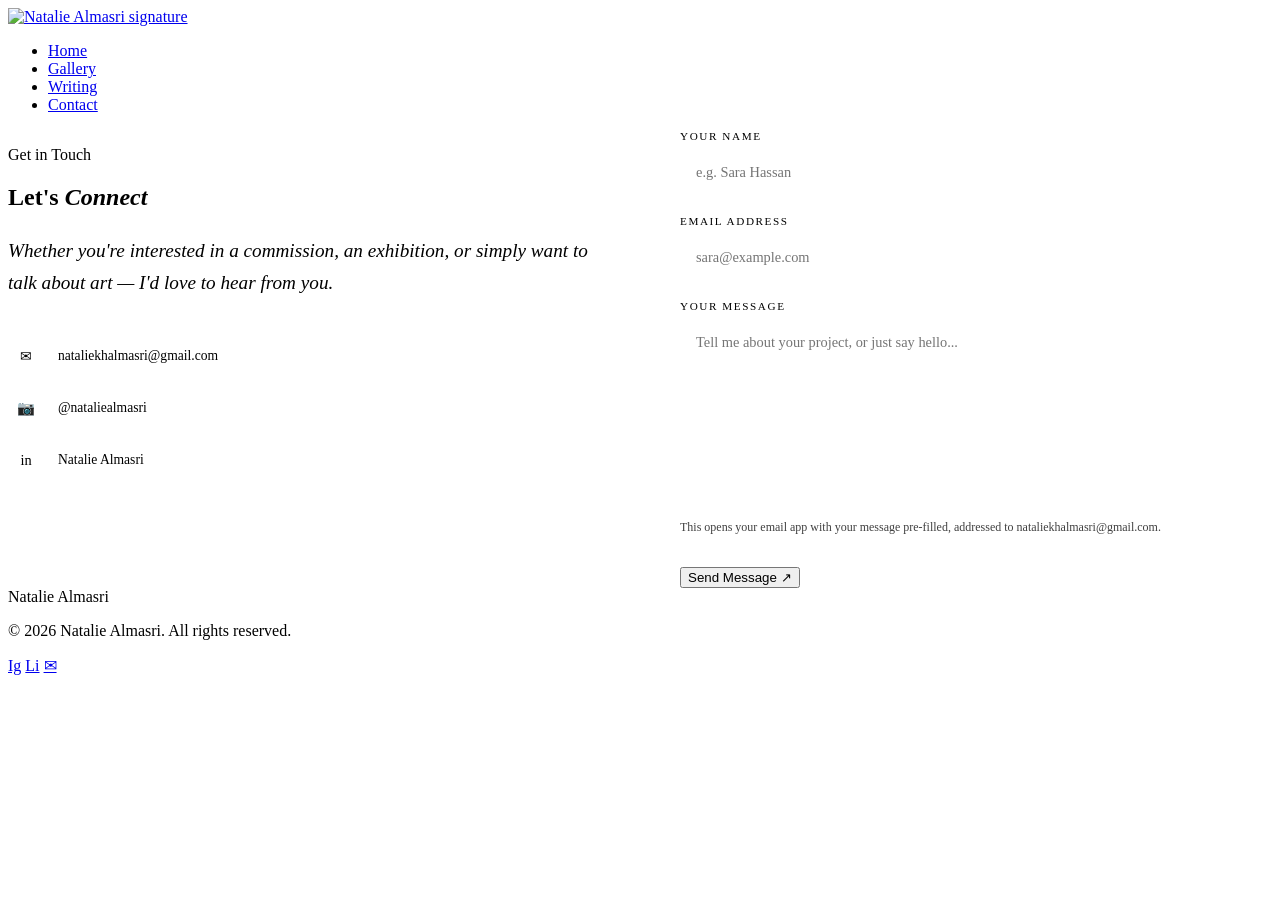
==== contact.html @ f2e12984 "Add files via upload" ====
<!DOCTYPE html>
<html lang="en">
<head>
  <meta charset="UTF-8" />
  <meta name="viewport" content="width=device-width, initial-scale=1.0" />
  <title>Contact — Natalie Almasri</title>
  <meta name="description" content="Get in touch with Natalie Almasri about commissions, exhibitions, or collaborations." />
  <link rel="preconnect" href="https://fonts.googleapis.com" />
  <link rel="preconnect" href="https://fonts.gstatic.com" crossorigin />
  <link href="https://fonts.googleapis.com/css2?family=Cormorant+Garamond:ital,wght@0,300;0,400;0,500;0,600;0,700;1,300;1,400;1,500&family=DM+Sans:ital,opsz,wght@0,9..40,300;0,9..40,400;0,9..40,500;1,9..40,300&display=swap" rel="stylesheet" />
  <link rel="stylesheet" href="assets/site.css" />

  <style>
    /* ── CONTACT ─────────────────────────────────────────── */
    #contact {
      padding: calc(var(--nav-h) + 56px) clamp(24px, 6vw, 96px) 120px;
      background: var(--cream2);
      display: grid; grid-template-columns: 1fr 1fr; gap: 80px;
      align-items: start;
    }
    .contact-text .section-title { margin-bottom: 24px; }
    .contact-lead {
      font-family: var(--font-display); font-size: 1.2rem;
      font-style: italic; font-weight: 300; line-height: 1.65;
      color: var(--ink3); margin-bottom: 40px;
    }
    .contact-links { display: flex; flex-direction: column; gap: 16px; }
    .contact-link {
      display: flex; align-items: center; gap: 14px;
      font-family: var(--font-body); font-size: 0.85rem; color: var(--ink3);
      text-decoration: none; transition: color 0.3s;
      cursor: none;
    }
    .contact-link:hover { color: var(--lavender3); }
    .contact-icon {
      width: 36px; height: 36px; border-radius: 50%;
      background: var(--cream); border: 1.5px solid var(--parchment);
      display: flex; align-items: center; justify-content: center;
      font-size: 0.9rem;
      transition: border-color 0.3s, background 0.3s;
    }
    .contact-link:hover .contact-icon { border-color: var(--lavender3); background: var(--lavender); }
    .contact-form { display: flex; flex-direction: column; gap: 20px; }
    .form-field { display: flex; flex-direction: column; gap: 8px; }
    .form-label {
      font-family: var(--font-body); font-size: 0.7rem;
      letter-spacing: 0.14em; text-transform: uppercase; color: var(--ink3);
    }
    .form-input, .form-textarea {
      font-family: var(--font-body); font-size: 0.9rem; font-weight: 300;
      color: var(--ink2); background: var(--cream);
      border: 1.5px solid var(--parchment);
      padding: 14px 16px; outline: none;
      transition: border-color 0.3s, box-shadow 0.3s;
      resize: none;
    }
    .form-input:focus, .form-textarea:focus {
      border-color: var(--lavender3);
      box-shadow: 0 0 0 4px rgba(139,111,196,0.1);
    }
    .form-textarea { min-height: 140px; }
    .form-submit { align-self: flex-start; }
    .form-success {
      display: none; padding: 16px 24px;
      background: rgba(168,196,162,0.2); border: 1.5px solid var(--sage2);
      color: var(--sage2);
      font-family: var(--font-body); font-size: 0.85rem;
    }
    .form-note {
      font-family: var(--font-body); font-size: 0.75rem; color: var(--ink3);
      opacity: 0.75;
    }

    @media (max-width: 900px) {
      #contact { grid-template-columns: 1fr; }
    }
  </style>
</head>
<body>

<div id="cursor-dot"></div>
<div id="cursor-ring"></div>

<nav id="navbar" class="scrolled">
  <a href="index.html" class="nav-logo">
    <span class="sig">
      <img src="uploads/signature-cropped.png" alt="Natalie Almasri signature" />
    </span>
  </a>
  <ul class="nav-links" id="navLinks">
    <li><a href="index.html">Home</a></li>
    <li><a href="gallery.html">Gallery</a></li>
    <li><a href="writing.html">Writing</a></li>
    <li><a href="contact.html" aria-current="page">Contact</a></li>
  </ul>
  <div class="nav-hamburger" id="hamburger" onclick="toggleMenu()" aria-label="Menu">
    <span></span><span></span><span></span>
  </div>
</nav>

<section id="contact">
  <div class="contact-text reveal">
    <p class="section-label">Get in Touch</p>
    <h2 class="section-title">Let's <em>Connect</em></h2>
    <p class="contact-lead">
      Whether you're interested in a commission, an exhibition, or simply want to talk about art — I'd love to hear from you.
    </p>
    <div class="contact-links">
      <a href="mailto:nataliekhalmasri@gmail.com" class="contact-link">
        <span class="contact-icon">✉</span>
        nataliekhalmasri@gmail.com
      </a>
      <a href="#" class="contact-link">
        <span class="contact-icon">📷</span>
        @nataliealmasri
      </a>
      <a href="#" class="contact-link">
        <span class="contact-icon">in</span>
        Natalie Almasri
      </a>
    </div>
  </div>
  <form class="contact-form reveal reveal-delay-2" id="contactForm">
    <div class="form-field">
      <label class="form-label" for="name">Your Name</label>
      <input class="form-input" type="text" id="name" placeholder="e.g. Sara Hassan" required />
    </div>
    <div class="form-field">
      <label class="form-label" for="email">Email Address</label>
      <input class="form-input" type="email" id="email" placeholder="sara@example.com" required />
    </div>
    <div class="form-field">
      <label class="form-label" for="message">Your Message</label>
      <textarea class="form-textarea" id="message" placeholder="Tell me about your project, or just say hello..." required></textarea>
    </div>
    <p class="form-note">This opens your email app with your message pre-filled, addressed to nataliekhalmasri@gmail.com.</p>
    <div class="form-success" id="formSuccess">
      ✓ Your email app should now be open with your message ready to send.
    </div>
    <button type="submit" class="btn-primary form-submit">Send Message ↗</button>
  </form>
</section>

<footer>
  <div class="footer-logo">Natalie Almasri</div>
  <p class="footer-copy">© 2026 Natalie Almasri. All rights reserved.</p>
  <div class="footer-socials">
    <a href="#" class="social-link" title="Instagram">Ig</a>
    <a href="#" class="social-link" title="LinkedIn">Li</a>
    <a href="mailto:nataliekhalmasri@gmail.com" class="social-link" title="Email">✉</a>
  </div>
</footer>

<script src="assets/site.js"></script>
<script>
  document.getElementById('contactForm').addEventListener('submit', function (e) {
    e.preventDefault();
    const name = document.getElementById('name').value;
    const email = document.getElementById('email').value;
    const message = document.getElementById('message').value;
    const subject = encodeURIComponent('Website message from ' + name);
    const body = encodeURIComponent(message + '\n\n— ' + name + ' (' + email + ')');
    window.location.href = `mailto:nataliekhalmasri@gmail.com?subject=${subject}&body=${body}`;

    const success = document.getElementById('formSuccess');
    success.style.display = 'block';
    e.target.querySelector('button[type=submit]').style.display = 'none';
    setTimeout(() => {
      e.target.reset();
      success.style.display = 'none';
      e.target.querySelector('button[type=submit]').style.display = 'inline-flex';
    }, 5000);
  });
</script>
</body>
</html>
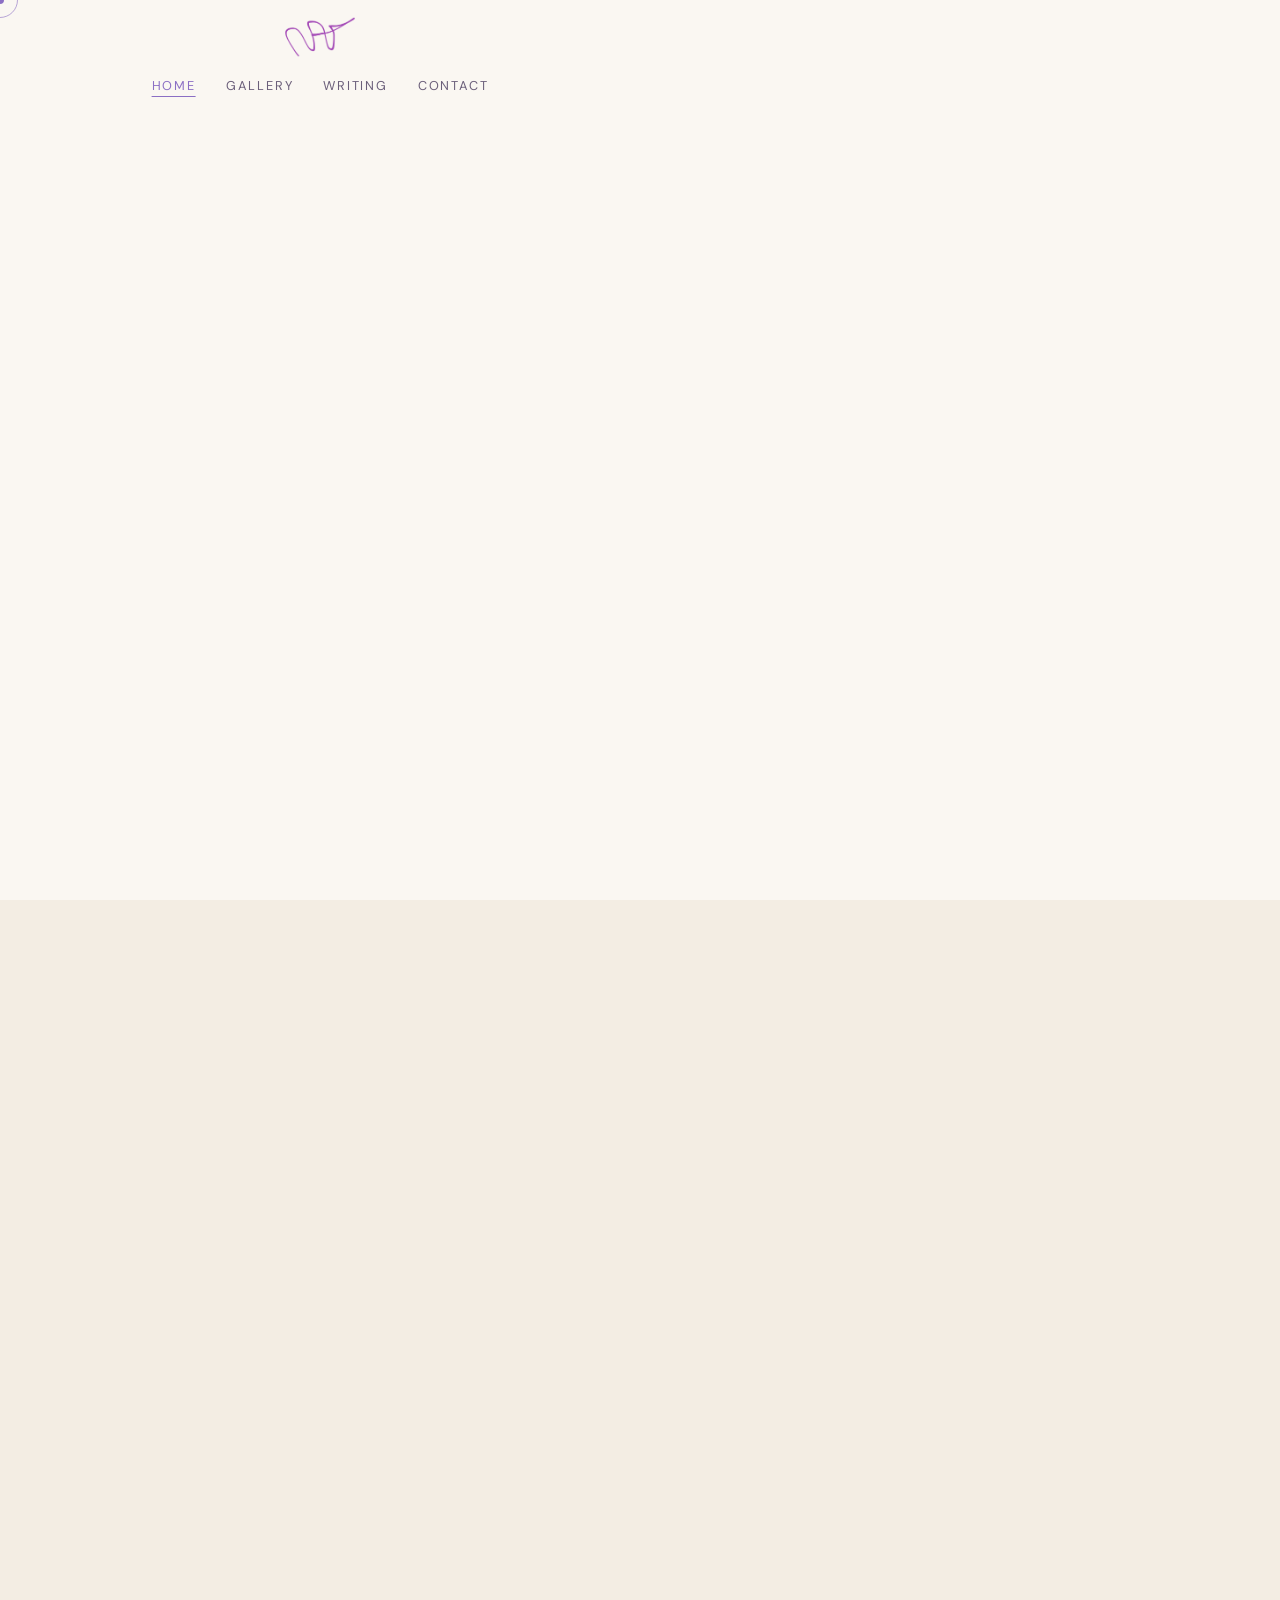
==== commit f2d661c3: "Add files via upload" ====
--- a/contact.html
+++ b/contact.html
@@ -2,175 +2,11 @@
 <html lang="en">
 <head>
   <meta charset="UTF-8" />
-  <meta name="viewport" content="width=device-width, initial-scale=1.0" />
   <title>Contact — Natalie Almasri</title>
-  <meta name="description" content="Get in touch with Natalie Almasri about commissions, exhibitions, or collaborations." />
-  <link rel="preconnect" href="https://fonts.googleapis.com" />
-  <link rel="preconnect" href="https://fonts.gstatic.com" crossorigin />
-  <link href="https://fonts.googleapis.com/css2?family=Cormorant+Garamond:ital,wght@0,300;0,400;0,500;0,600;0,700;1,300;1,400;1,500&family=DM+Sans:ital,opsz,wght@0,9..40,300;0,9..40,400;0,9..40,500;1,9..40,300&display=swap" rel="stylesheet" />
-  <link rel="stylesheet" href="assets/site.css" />
-
-  <style>
-    /* ── CONTACT ─────────────────────────────────────────── */
-    #contact {
-      padding: calc(var(--nav-h) + 56px) clamp(24px, 6vw, 96px) 120px;
-      background: var(--cream2);
-      display: grid; grid-template-columns: 1fr 1fr; gap: 80px;
-      align-items: start;
-    }
-    .contact-text .section-title { margin-bottom: 24px; }
-    .contact-lead {
-      font-family: var(--font-display); font-size: 1.2rem;
-      font-style: italic; font-weight: 300; line-height: 1.65;
-      color: var(--ink3); margin-bottom: 40px;
-    }
-    .contact-links { display: flex; flex-direction: column; gap: 16px; }
-    .contact-link {
-      display: flex; align-items: center; gap: 14px;
-      font-family: var(--font-body); font-size: 0.85rem; color: var(--ink3);
-      text-decoration: none; transition: color 0.3s;
-      cursor: none;
-    }
-    .contact-link:hover { color: var(--lavender3); }
-    .contact-icon {
-      width: 36px; height: 36px; border-radius: 50%;
-      background: var(--cream); border: 1.5px solid var(--parchment);
-      display: flex; align-items: center; justify-content: center;
-      font-size: 0.9rem;
-      transition: border-color 0.3s, background 0.3s;
-    }
-    .contact-link:hover .contact-icon { border-color: var(--lavender3); background: var(--lavender); }
-    .contact-form { display: flex; flex-direction: column; gap: 20px; }
-    .form-field { display: flex; flex-direction: column; gap: 8px; }
-    .form-label {
-      font-family: var(--font-body); font-size: 0.7rem;
-      letter-spacing: 0.14em; text-transform: uppercase; color: var(--ink3);
-    }
-    .form-input, .form-textarea {
-      font-family: var(--font-body); font-size: 0.9rem; font-weight: 300;
-      color: var(--ink2); background: var(--cream);
-      border: 1.5px solid var(--parchment);
-      padding: 14px 16px; outline: none;
-      transition: border-color 0.3s, box-shadow 0.3s;
-      resize: none;
-    }
-    .form-input:focus, .form-textarea:focus {
-      border-color: var(--lavender3);
-      box-shadow: 0 0 0 4px rgba(139,111,196,0.1);
-    }
-    .form-textarea { min-height: 140px; }
-    .form-submit { align-self: flex-start; }
-    .form-success {
-      display: none; padding: 16px 24px;
-      background: rgba(168,196,162,0.2); border: 1.5px solid var(--sage2);
-      color: var(--sage2);
-      font-family: var(--font-body); font-size: 0.85rem;
-    }
-    .form-note {
-      font-family: var(--font-body); font-size: 0.75rem; color: var(--ink3);
-      opacity: 0.75;
-    }
-
-    @media (max-width: 900px) {
-      #contact { grid-template-columns: 1fr; }
-    }
-  </style>
+  <meta http-equiv="refresh" content="0; url=index.html#contact" />
+  <link rel="canonical" href="index.html#contact" />
 </head>
 <body>
-
-<div id="cursor-dot"></div>
-<div id="cursor-ring"></div>
-
-<nav id="navbar" class="scrolled">
-  <a href="index.html" class="nav-logo">
-    <span class="sig">
-      <img src="uploads/signature-cropped.png" alt="Natalie Almasri signature" />
-    </span>
-  </a>
-  <ul class="nav-links" id="navLinks">
-    <li><a href="index.html">Home</a></li>
-    <li><a href="gallery.html">Gallery</a></li>
-    <li><a href="writing.html">Writing</a></li>
-    <li><a href="contact.html" aria-current="page">Contact</a></li>
-  </ul>
-  <div class="nav-hamburger" id="hamburger" onclick="toggleMenu()" aria-label="Menu">
-    <span></span><span></span><span></span>
-  </div>
-</nav>
-
-<section id="contact">
-  <div class="contact-text reveal">
-    <p class="section-label">Get in Touch</p>
-    <h2 class="section-title">Let's <em>Connect</em></h2>
-    <p class="contact-lead">
-      Whether you're interested in a commission, an exhibition, or simply want to talk about art — I'd love to hear from you.
-    </p>
-    <div class="contact-links">
-      <a href="mailto:nataliekhalmasri@gmail.com" class="contact-link">
-        <span class="contact-icon">✉</span>
-        nataliekhalmasri@gmail.com
-      </a>
-      <a href="#" class="contact-link">
-        <span class="contact-icon">📷</span>
-        @nataliealmasri
-      </a>
-      <a href="#" class="contact-link">
-        <span class="contact-icon">in</span>
-        Natalie Almasri
-      </a>
-    </div>
-  </div>
-  <form class="contact-form reveal reveal-delay-2" id="contactForm">
-    <div class="form-field">
-      <label class="form-label" for="name">Your Name</label>
-      <input class="form-input" type="text" id="name" placeholder="e.g. Sara Hassan" required />
-    </div>
-    <div class="form-field">
-      <label class="form-label" for="email">Email Address</label>
-      <input class="form-input" type="email" id="email" placeholder="sara@example.com" required />
-    </div>
-    <div class="form-field">
-      <label class="form-label" for="message">Your Message</label>
-      <textarea class="form-textarea" id="message" placeholder="Tell me about your project, or just say hello..." required></textarea>
-    </div>
-    <p class="form-note">This opens your email app with your message pre-filled, addressed to nataliekhalmasri@gmail.com.</p>
-    <div class="form-success" id="formSuccess">
-      ✓ Your email app should now be open with your message ready to send.
-    </div>
-    <button type="submit" class="btn-primary form-submit">Send Message ↗</button>
-  </form>
-</section>
-
-<footer>
-  <div class="footer-logo">Natalie Almasri</div>
-  <p class="footer-copy">© 2026 Natalie Almasri. All rights reserved.</p>
-  <div class="footer-socials">
-    <a href="#" class="social-link" title="Instagram">Ig</a>
-    <a href="#" class="social-link" title="LinkedIn">Li</a>
-    <a href="mailto:nataliekhalmasri@gmail.com" class="social-link" title="Email">✉</a>
-  </div>
-</footer>
-
-<script src="assets/site.js"></script>
-<script>
-  document.getElementById('contactForm').addEventListener('submit', function (e) {
-    e.preventDefault();
-    const name = document.getElementById('name').value;
-    const email = document.getElementById('email').value;
-    const message = document.getElementById('message').value;
-    const subject = encodeURIComponent('Website message from ' + name);
-    const body = encodeURIComponent(message + '\n\n— ' + name + ' (' + email + ')');
-    window.location.href = `mailto:nataliekhalmasri@gmail.com?subject=${subject}&body=${body}`;
-
-    const success = document.getElementById('formSuccess');
-    success.style.display = 'block';
-    e.target.querySelector('button[type=submit]').style.display = 'none';
-    setTimeout(() => {
-      e.target.reset();
-      success.style.display = 'none';
-      e.target.querySelector('button[type=submit]').style.display = 'inline-flex';
-    }, 5000);
-  });
-</script>
+  <p>The contact form now lives on the <a href="index.html#contact">home page</a>.</p>
 </body>
 </html>
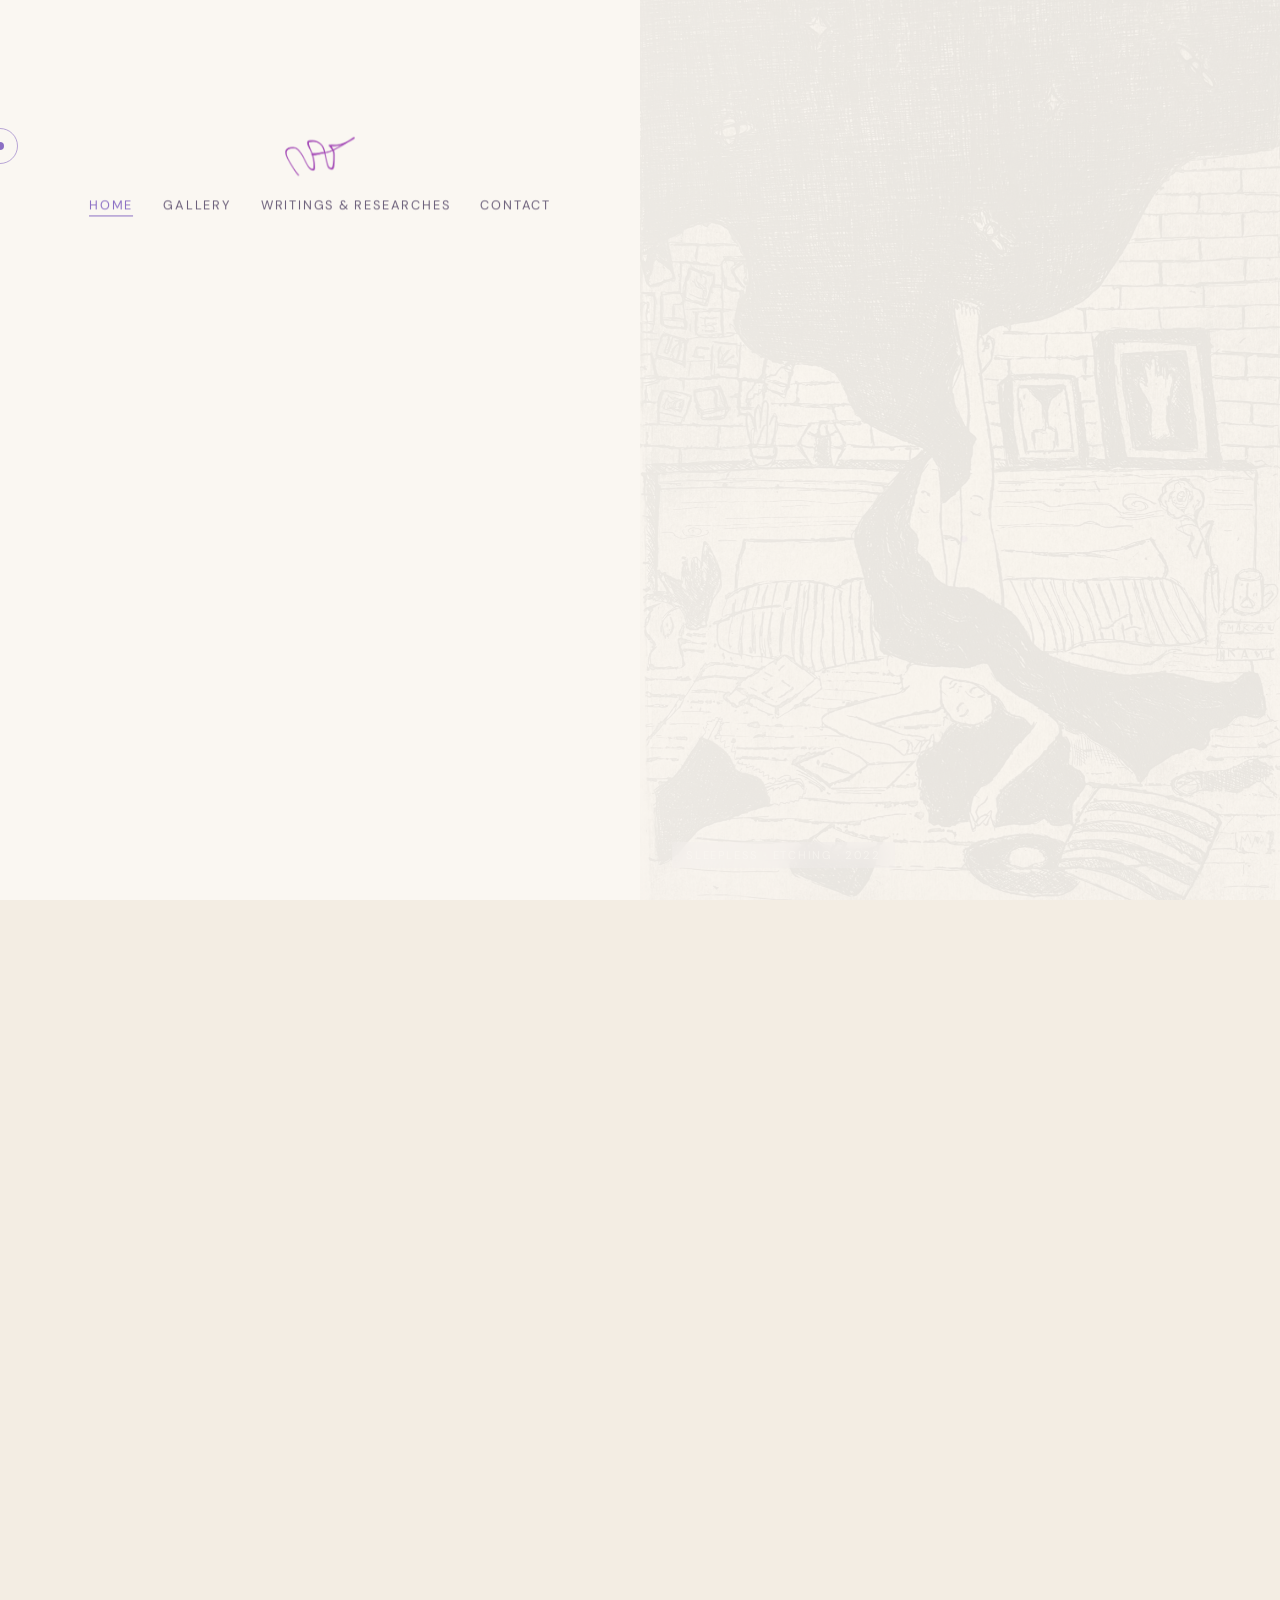
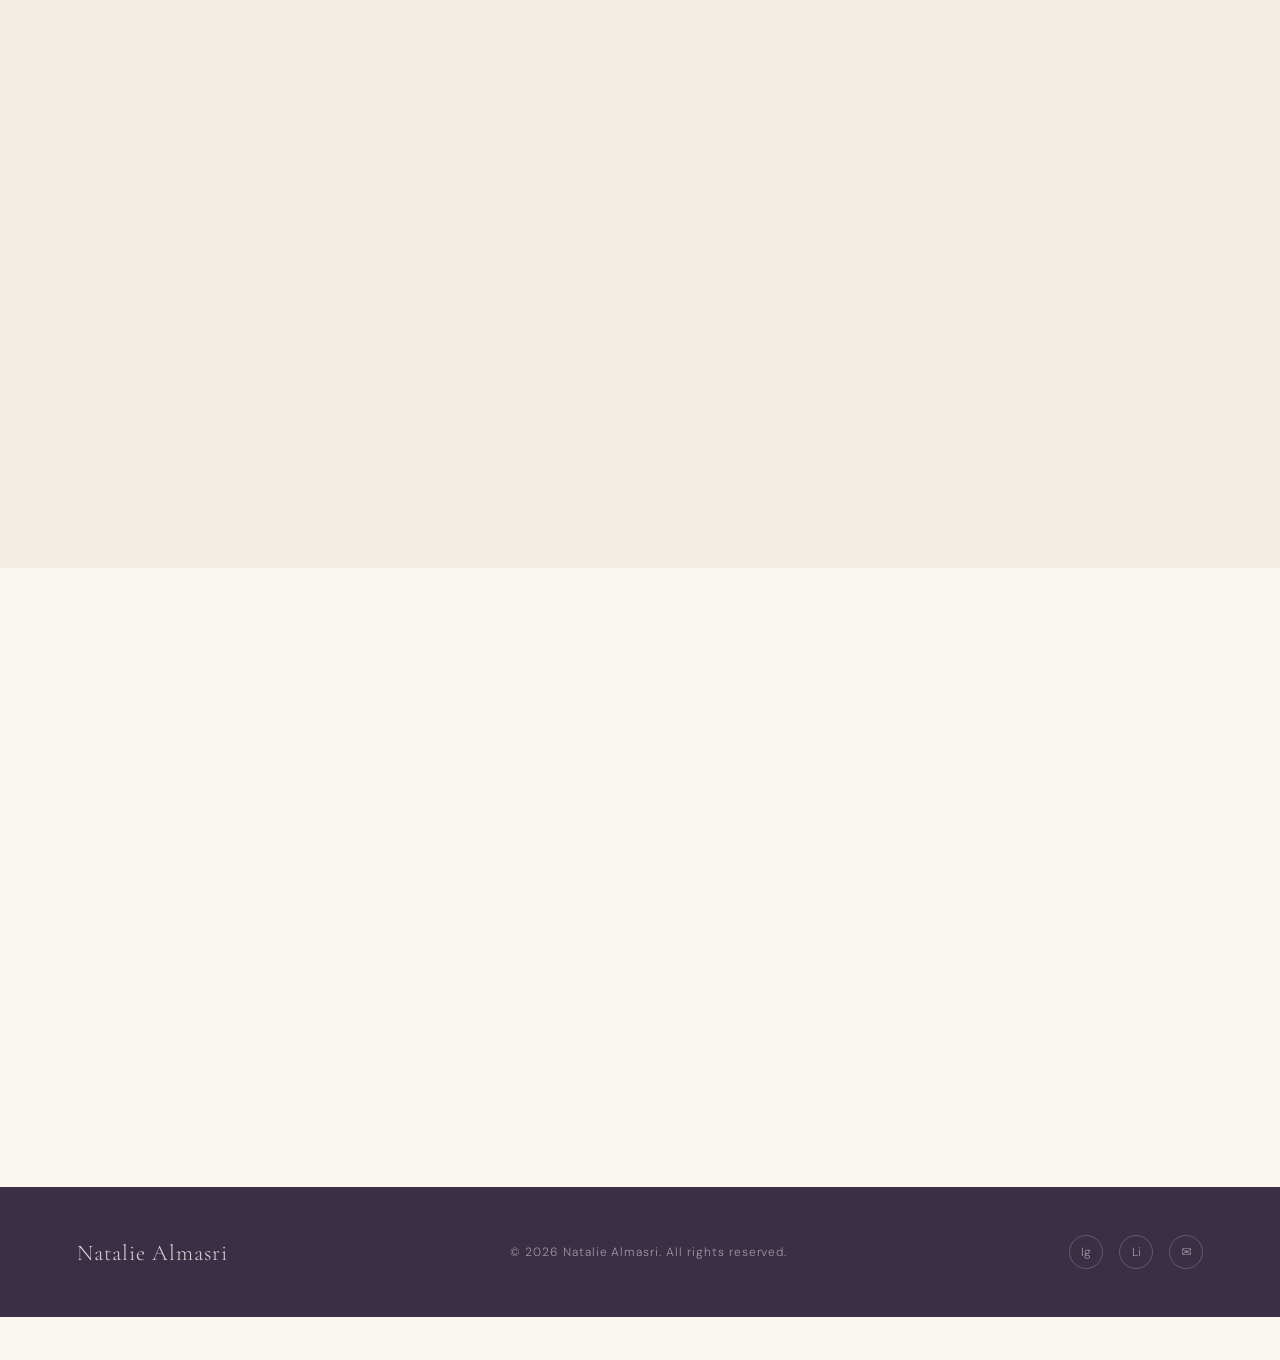
==== commit 4c71d0f2: "Add files via upload" ====
--- a/contact.html
+++ b/contact.html
@@ -2,7 +2,7 @@
 <html lang="en">
 <head>
   <meta charset="UTF-8" />
-  <title>Contact — Natalie Almasri</title>
+  <title>Contact, Natalie Almasri</title>
   <meta http-equiv="refresh" content="0; url=index.html#contact" />
   <link rel="canonical" href="index.html#contact" />
 </head>
